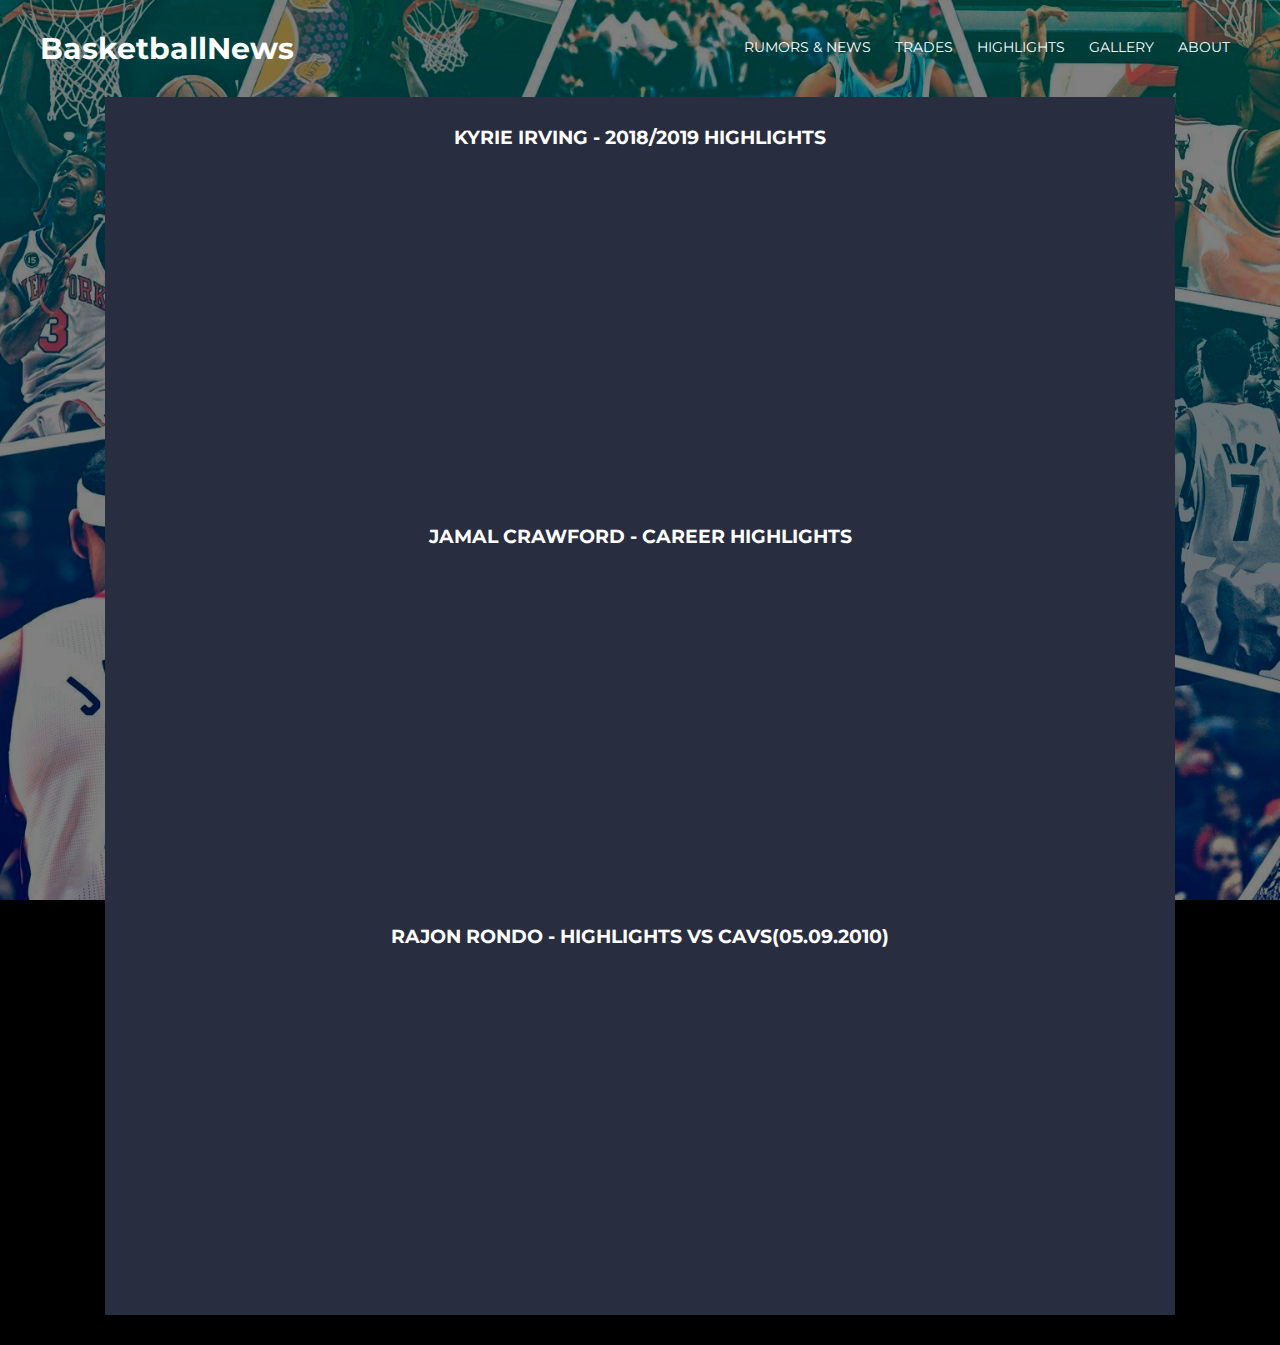
==== highlights.html @ a2dab56c "First commit" ====
<!DOCTYPE html>
<html lang="en">
<head>
    <meta charset="UTF-8">
    <title>BallNews</title>
    <link rel="stylesheet" type="text/css" href="css/style.css">
    <link href="https://fonts.googleapis.com/css?family=Kaushan+Script|Montserrat:400,700&display=swap" rel="stylesheet">
</head>
    <body>
            <header class="header">
                <div class="container">
                    <div class="header_inner">
                        <div class="header_logo">BasketballNews</div>

                        <nav class="nav">
                            <a class="nav_link" href="../test/rumors.html">Rumors & News</a>
                            <a class="nav_link" href="../test/trades.html">Trades</a>
                            <a class="nav_link" href="../test/highlights.html">Highlights</a>
                            <a class="nav_link" href="../test/gallery.html">Gallery</a>
                            <a class="nav_link" href="../test/about.html">About</a>
                        </nav>
                    </div>
                </div>
                    <div class="container">
                        <div class="borders">
                            <h3 class="map_header">Kyrie Irving - 2018/2019 Highlights</h3>
                            <iframe class="video" width="560" height="315" src="https://www.youtube.com/embed/ALqMeNgYsg8" frameborder="0" allow="accelerometer; autoplay; encrypted-media; gyroscope; picture-in-picture" allowfullscreen></iframe>
                            <h3 class="map_header">Jamal Crawford - Career Highlights</h3>
                            <iframe class="video" width="560" height="315" src="https://www.youtube.com/embed/jrp1-MF9RJk" frameborder="0" allow="accelerometer; autoplay; encrypted-media; gyroscope; picture-in-picture" allowfullscreen></iframe>
                            <h3 class="map_header">Rajon Rondo - Highlights vs Cavs(05.09.2010)</h3>
                            <iframe class="video" width="560" height="315" src="https://www.youtube.com/embed/3mcbSxu2QrE" frameborder="0" allow="accelerometer; autoplay; encrypted-media; gyroscope; picture-in-picture" allowfullscreen></iframe>
                        </div>
                    </div>
            </header>
    </body>
</html>
---- css/style.css ----
body {
	margin: 0;
	padding: 0;
	font-family: 'Montserrat', sans-serif;
	background: url("../images/intro.png");
	background-repeat: no-repeat;
	background-attachment: fixed;
	background-size: cover;
	background-color: black;
}



/* container */
.container {
	width: 100%;
	max-width: 1200px;
	margin: 0 auto;
}




}
.intro {
	display: flex;
	flex-direction: column;
	justify-content: center;
	
	width: 100%;
	height: 100vh;

}

.intro_title {
	color: #fff;
	font-size: 138px;
	font-weight: 700;
	text-transform: uppercase;
	line-height: 1;
}

.intro_title:after {
	content: "";
	display: block;
	width: 68px;
	height: 3px;
	margin: 60px auto;

	background-color: #fff;
}

.intro_suptitle {
	margin-bottom: 15px;

	font-family: 'Kaushan Script', cursive;
	font-size: 30px;
	color: #fff;
}

.intro_inner {
	width: 100%;
	max-width: 880px;
	margin: 0 auto;
	text-align: center;
}




/* Header */
.header {
	width: 100%;
	padding-top: 30px;

	position: absolute;
	top: 0;
	left: 0;
	right: 0;
	z-index: 1000;
}

.header_inner {
	display: flex;
	justify-content: space-between;
	align-items: center;
}

.header_logo {
	font-size: 30px;
	font-weight: 700;
	color: #fff;
}



/* nav */
.nav {
	font-size: 14px;
	text-transform: uppercase;
}

.nav_link {
	display: inline-block;
	vertical-align: top;
	margin: 0 10px;
	position: relative;

	color: #fff;
	text-decoration: none;

	transition: 0.2s linear;
}

.nav_link:after {
	content: "";
	display: block;
	width: 100%;
	height: 3px;

	background-color: #C0C0C0;
	opacity: 0;

	position: relative;
	top: 100%;
	left: 0;
	z-index: 1;

	transition: 0.2s linear;
}

.nav_link:hover {
	color: #C0C0C0;
	font-size: 16px;
}

.nav_link:hover:after {
	opacity: 1;
}


/* Button */
.button {
	display: inline-block;
	vertical-align: top;

	padding: 10px 15px;
	margin: 1px;

	border: 3px solid #fff; 
	
	text-decoration: none;
	color: #fff;
	text-transform: uppercase;
	font-size: 14px;
	font-weight: 700;
	transition: 0.2s linear;
}

.button:hover {
	font-size: 20px;
	background: #fff;
	color: #333;
}

.borders{
	width: 1050px;
	border: none;
	padding: 10px;
	background-color: #292d40;
	text-align: center;
	opacity: 1;
	margin-right: auto;
	margin-left: auto;
	margin-top: 30px;
	margin-bottom: 30px;
}

.video{
	margin: 10px;
}

.gallery img{
	transition: 1s;
	padding: 5px;
}

.gallery img:hover{
	transform: scale(1.1);
}

.map_header{
	color: #fff;
	text-transform: uppercase;
	text-align: center;
}
.text{
	color: #fff;
}

.trades_h{
	text-transform: uppercase;
	color: #fff;
	margin-left: 30px;
	border: none;
	background-color: #701a25;
	padding: 10px;
	margin-right: 575px;
}

.borders_trades{
	width: 1050px;
	border: none;
	padding: 10px;
	background-color: #292d40;
	text-align: center;
	opacity: 1;
	margin-right: auto;
	margin-left: auto;
	margin-top: 30px;
	margin-bottom: 30px;
	text-align: left;
}

.trades_text{
	color: black;
	margin-left: 30px;
	margin-bottom: 20px;
	border: none;
	background-color: #fff;
	margin-right: 575px; 
	padding: 10px;
}

.trade_img{
	width: 480px;
	margin-left: 500px;
}

.trades_txt_block{
	background-color: black;
}
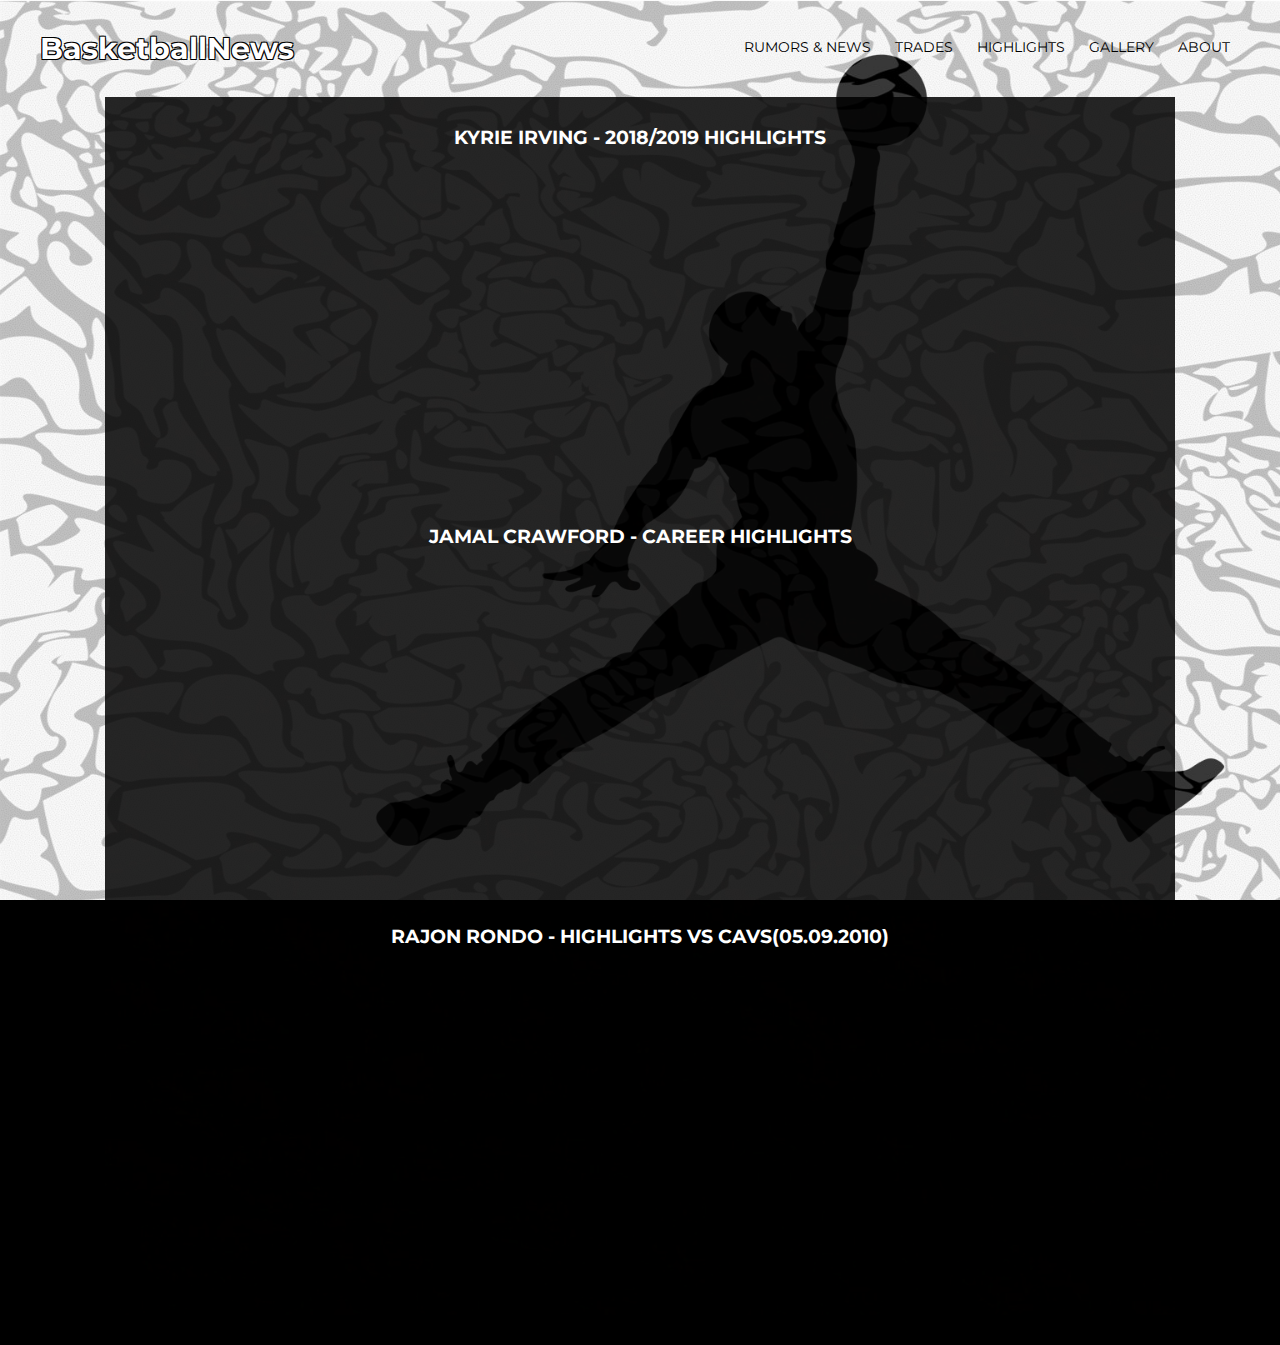
==== commit 56ad4c87: "First commit" ====
--- a/highlights.html
+++ b/highlights.html
@@ -22,7 +22,7 @@
                     </div>
                 </div>
                     <div class="container">
-                        <div class="borders">
+                    <div class="borders">
                             <h3 class="map_header">Kyrie Irving - 2018/2019 Highlights</h3>
                             <iframe class="video" width="560" height="315" src="https://www.youtube.com/embed/ALqMeNgYsg8" frameborder="0" allow="accelerometer; autoplay; encrypted-media; gyroscope; picture-in-picture" allowfullscreen></iframe>
                             <h3 class="map_header">Jamal Crawford - Career Highlights</h3>
--- a/css/style.css
+++ b/css/style.css
@@ -2,7 +2,7 @@
 	margin: 0;
 	padding: 0;
 	font-family: 'Montserrat', sans-serif;
-	background: url("../images/intro.png");
+	background: url("../images/airj.jpg");
 	background-repeat: no-repeat;
 	background-attachment: fixed;
 	background-size: cover;
@@ -34,6 +34,11 @@
 
 .intro_title {
 	color: #fff;
+	text-shadow:
+    -3px -3px 0 #000,
+    3px -3px 0 #000,
+    -3px 3px 0 #000,
+    3px 3px 0 #000; 
 	font-size: 138px;
 	font-weight: 700;
 	text-transform: uppercase;
@@ -51,11 +56,16 @@
 }
 
 .intro_suptitle {
-	margin-bottom: 15px;
+	margin-bottom: 10px;
 
 	font-family: 'Kaushan Script', cursive;
-	font-size: 30px;
-	color: #fff;
+	font-size: 40px;
+	color: #fff;
+	text-shadow:
+	-1px -1px 0 #000,
+    1px -1px 0 #000,
+    -1px 1px 0 #000,
+    1px 1px 0 #000; 
 }
 
 .intro_inner {
@@ -90,6 +100,11 @@
 	font-size: 30px;
 	font-weight: 700;
 	color: #fff;
+	text-shadow: 
+	-1px -1px 0 #000,
+    1px -1px 0 #000,
+    -1px 1px 0 #000,
+    1px 1px 0 #000;
 }
 
 
@@ -106,7 +121,7 @@
 	margin: 0 10px;
 	position: relative;
 
-	color: #fff;
+	color: black;
 	text-decoration: none;
 
 	transition: 0.2s linear;
@@ -118,7 +133,7 @@
 	width: 100%;
 	height: 3px;
 
-	background-color: #C0C0C0;
+	background-color: #696666;
 	opacity: 0;
 
 	position: relative;
@@ -130,7 +145,7 @@
 }
 
 .nav_link:hover {
-	color: #C0C0C0;
+	color: #696666;
 	font-size: 16px;
 }
 
@@ -147,33 +162,34 @@
 	padding: 10px 15px;
 	margin: 1px;
 
-	border: 3px solid #fff; 
+	border: 3px solid black; 
 	
 	text-decoration: none;
-	color: #fff;
+	color: black;
 	text-transform: uppercase;
 	font-size: 14px;
 	font-weight: 700;
 	transition: 0.2s linear;
+	background-color: #fff;
 }
 
 .button:hover {
 	font-size: 20px;
-	background: #fff;
-	color: #333;
+	background: black;
+	color: #fff;
+	border: 3px solid #fff;
 }
 
 .borders{
 	width: 1050px;
 	border: none;
 	padding: 10px;
-	background-color: #292d40;
 	text-align: center;
-	opacity: 1;
 	margin-right: auto;
 	margin-left: auto;
 	margin-top: 30px;
 	margin-bottom: 30px;
+	background-image: url(../images/borders.png);
 }
 
 .video{
@@ -203,23 +219,8 @@
 	color: #fff;
 	margin-left: 30px;
 	border: none;
-	background-color: #701a25;
+	background-color: #696666;
 	padding: 10px;
-	margin-right: 575px;
-}
-
-.borders_trades{
-	width: 1050px;
-	border: none;
-	padding: 10px;
-	background-color: #292d40;
-	text-align: center;
-	opacity: 1;
-	margin-right: auto;
-	margin-left: auto;
-	margin-top: 30px;
-	margin-bottom: 30px;
-	text-align: left;
 }
 
 .trades_text{
@@ -228,15 +229,7 @@
 	margin-bottom: 20px;
 	border: none;
 	background-color: #fff;
-	margin-right: 575px; 
+	margin-left: 200px;
+	margin-right: 200px; 
 	padding: 10px;
-}
-
-.trade_img{
-	width: 480px;
-	margin-left: 500px;
-}
-
-.trades_txt_block{
-	background-color: black;
 }